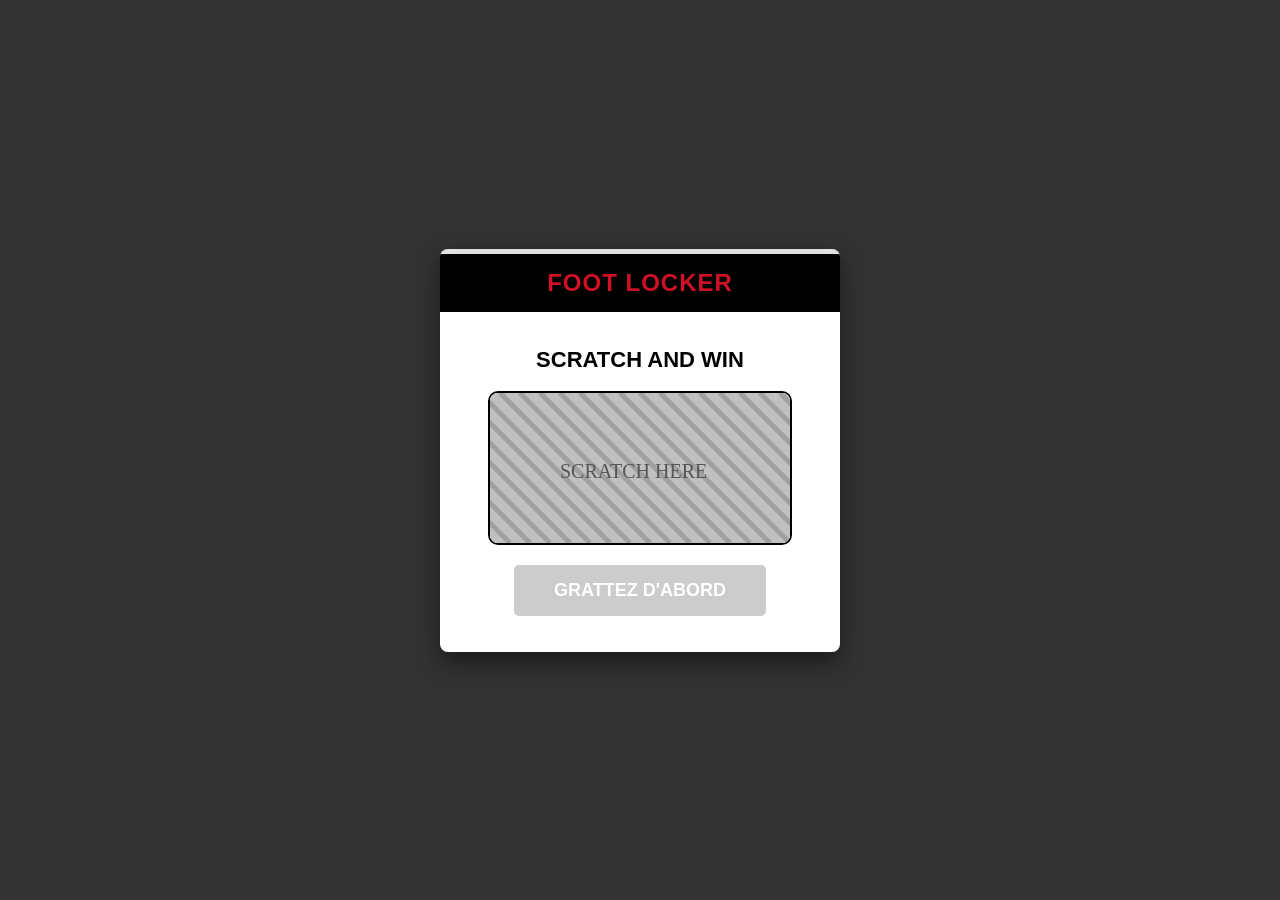
==== index.html @ 30da733b "Add files via upload" ====
<!DOCTYPE html>
<html lang="fr">
<head>
    <meta charset="UTF-8">
    <meta name="viewport" content="width=device-width, initial-scale=1.0">
    <title>FootLocker - Scratch & Win</title>
    <link rel="stylesheet" href="style.css">
</head>
<body>

    <div class="app-container">
        <div class="header">
            <div class="logo-strip"></div>
            <div class="logo-text">FOOT LOCKER</div>
        </div>

        <div class="card-body">
            
            <div id="screen-game" class="screen active">
                <h2>SCRATCH AND WIN</h2>
                
                <div class="scratch-container">
                    <div id="result-text" class="hidden-message">???</div>
                    <canvas id="scratch-canvas" width="300" height="150"></canvas>
                </div>

                <button id="btn-check-result" class="btn-red" disabled>VOIR LE RÉSULTAT</button>
            </div>

            <div id="screen-win" class="screen hidden">
                <h2>CONGRATS</h2>
                <div class="reward-box">
                    <h3>IMMEDIATE<br>DISCOUNT</h3>
                    <div class="discount-badge">-20%</div>
                </div>
                <button id="btn-claim" class="btn-red">CLAIM</button>
            </div>

            <div id="screen-lose" class="screen hidden">
                <h2>NO LUCK..</h2>
                <div class="reward-box gray-box">
                    <h3>NO<br>REWARDS</h3>
                </div>
                <button id="btn-retry" class="btn-red">PLAY AGAIN</button>
            </div>

            <div id="screen-form" class="screen hidden">
                <h2>CONGRATS</h2>
                <form id="win-form">
                    <input type="text" placeholder="First name :" required>
                    <input type="text" placeholder="Name :" required>
                    <input type="email" placeholder="Mail :" required>
                    <input type="tel" placeholder="Tel :" required>
                    <button type="submit" class="btn-red">CLAIM REWARD</button>
                </form>
            </div>

        </div>
    </div>

    <script src="script.js"></script>
</body>
</html>
---- style.css ----
:root {
    --fl-red: #CE1126;
    --fl-black: #000000;
    --fl-white: #FFFFFF;
    --fl-gray: #E0E0E0;
    --fl-dark-gray: #333333;
}

body {
    margin: 0;
    padding: 0;
    font-family: 'Arial Black', 'Impact', sans-serif; /* Police grasse style sport */
    background-color: var(--fl-dark-gray);
    display: flex;
    justify-content: center;
    align-items: center;
    height: 100vh;
}

/* --- CARTE PRINCIPALE --- */
.app-container {
    background-color: var(--fl-white);
    width: 100%;
    max-width: 400px; /* Taille mobile/desktop compacte */
    border-radius: 8px;
    overflow: hidden;
    box-shadow: 0 10px 25px rgba(0,0,0,0.5);
    text-align: center;
}

/* --- HEADER --- */
.header {
    background-color: var(--fl-black);
    padding: 15px 0;
    border-top: 5px solid var(--fl-gray); /* Petite déco style boite à chaussures */
    position: relative;
}

.logo-text {
    color: var(--fl-red);
    font-size: 24px;
    letter-spacing: 1px;
    text-transform: uppercase;
    font-weight: 900;
}

/* --- BODY --- */
.card-body {
    padding: 20px;
    min-height: 300px; /* Hauteur fixe pour éviter que ça saute */
    display: flex;
    flex-direction: column;
    justify-content: center;
}

h2 {
    margin-top: 0;
    text-transform: uppercase;
    font-size: 22px;
}

h3 {
    margin: 0;
    font-size: 20px;
}

/* --- ZONE DE GRATTAGE --- */
.scratch-container {
    position: relative;
    width: 300px;
    height: 150px;
    margin: 0 auto 20px auto;
    border: 2px solid var(--fl-black);
    border-radius: 10px;
    overflow: hidden;
}

.hidden-message {
    position: absolute;
    width: 100%;
    height: 100%;
    display: flex;
    justify-content: center;
    align-items: center;
    background-color: #f0f0f0;
    font-size: 24px;
    color: var(--fl-black);
    z-index: 1; /* Derrière le canvas */
}

canvas {
    position: relative;
    z-index: 2; /* Devant le message */
    cursor: crosshair;
}

/* --- ZONES DE RESULTATS --- */
.reward-box {
    background-color: var(--fl-gray);
    width: 300px;
    height: 150px;
    margin: 0 auto 20px auto;
    border-radius: 10px;
    border: 2px solid var(--fl-black);
    display: flex;
    flex-direction: column;
    justify-content: center;
    align-items: center;
}

.discount-badge {
    background: var(--fl-red);
    color: white;
    padding: 5px 10px;
    border-radius: 4px;
    margin-top: 10px;
    font-size: 18px;
    transform: rotate(-5deg);
}

.gray-box {
    background-color: #ccc;
    color: #666;
}

/* --- FORMULAIRE --- */
form {
    display: flex;
    flex-direction: column;
    gap: 10px;
}

input {
    padding: 12px;
    border: 1px solid #ccc;
    border-radius: 5px;
    background-color: #f2f2f2;
    font-family: Arial, sans-serif; /* Police normale pour inputs */
}

/* --- BOUTONS --- */
.btn-red {
    background-color: var(--fl-red);
    color: var(--fl-white);
    border: none;
    padding: 15px 40px;
    font-size: 18px;
    font-weight: bold;
    text-transform: uppercase;
    border-radius: 5px;
    cursor: pointer;
    transition: background 0.3s;
}

.btn-red:hover {
    background-color: #a80015;
}

.btn-red:disabled {
    background-color: #ccc;
    cursor: not-allowed;
}

/* --- UTILITAIRES --- */
.hidden {
    display: none !important;
}

.active {
    display: block;
    animation: fadeIn 0.5s;
}

@keyframes fadeIn {
    from { opacity: 0; }
    to { opacity: 1; }
}
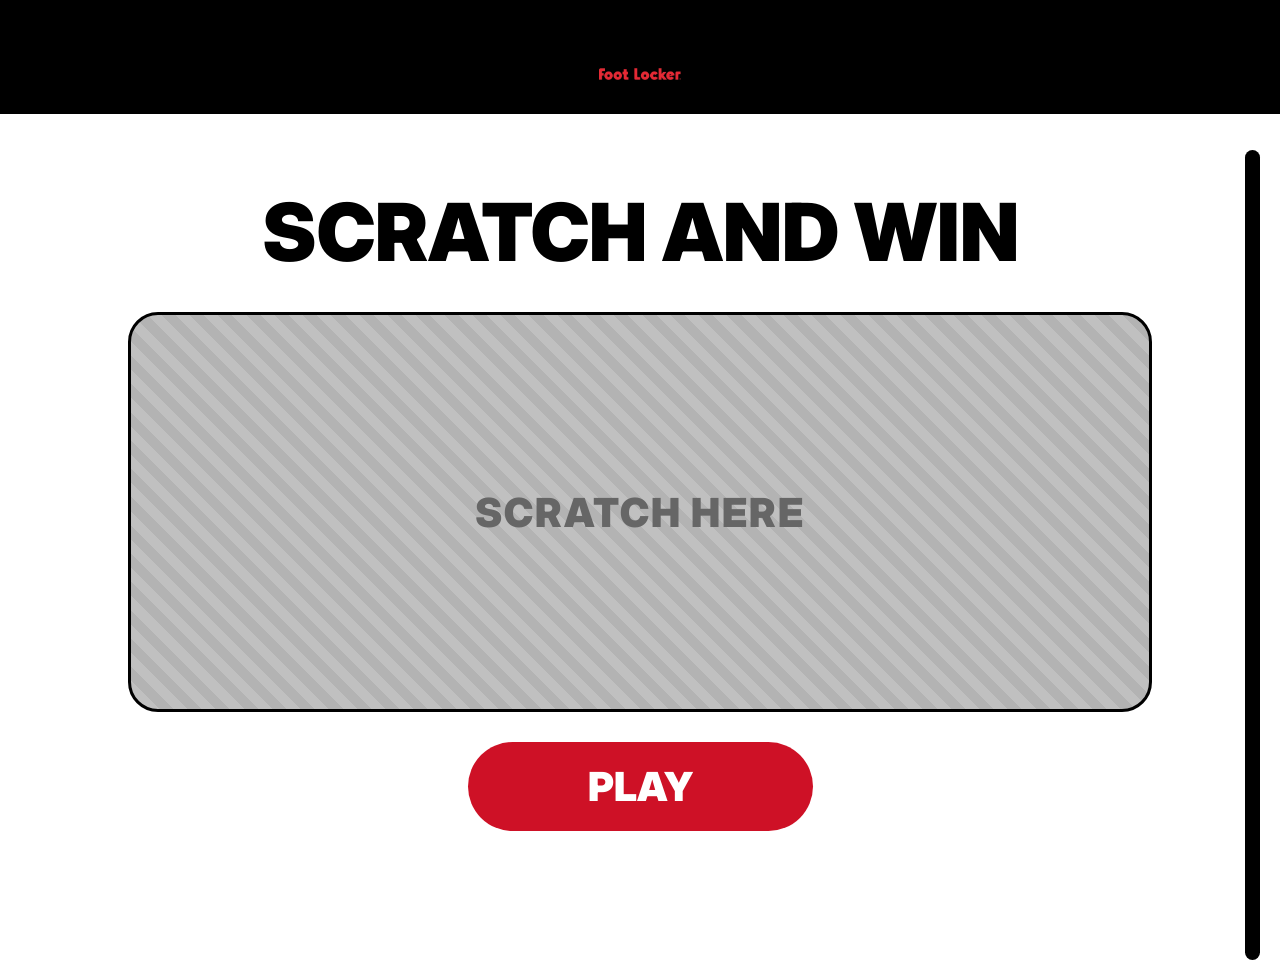
==== commit a20afec1: "chore: initial commit" ====
--- a/index.html
+++ b/index.html
@@ -1,63 +1,27 @@
 <!DOCTYPE html>
 <html lang="fr">
-<head>
-    <meta charset="UTF-8">
-    <meta name="viewport" content="width=device-width, initial-scale=1.0">
-    <title>FootLocker - Scratch & Win</title>
-    <link rel="stylesheet" href="style.css">
-</head>
-<body>
+  <head>
+    <meta charset="UTF-8" />
+    <title>Foot Locker - Scratch and Win</title>
+    <link rel="stylesheet" href="css/style.css" />
+  </head>
+  <body>
+    <div class="app-container">
+      <header class="header">
+        <img src="images/logo.png" alt="Foot Locker" class="logo-img" />
+      </header>
 
-    <div class="app-container">
-        <div class="header">
-            <div class="logo-strip"></div>
-            <div class="logo-text">FOOT LOCKER</div>
+      <div class="card-body">
+        <h2>SCRATCH AND WIN</h2>
+
+        <div class="scratch-frame">
+          <div class="scratch-text">SCRATCH HERE</div>
         </div>
 
-        <div class="card-body">
-            
-            <div id="screen-game" class="screen active">
-                <h2>SCRATCH AND WIN</h2>
-                
-                <div class="scratch-container">
-                    <div id="result-text" class="hidden-message">???</div>
-                    <canvas id="scratch-canvas" width="300" height="150"></canvas>
-                </div>
-
-                <button id="btn-check-result" class="btn-red" disabled>VOIR LE RÉSULTAT</button>
-            </div>
-
-            <div id="screen-win" class="screen hidden">
-                <h2>CONGRATS</h2>
-                <div class="reward-box">
-                    <h3>IMMEDIATE<br>DISCOUNT</h3>
-                    <div class="discount-badge">-20%</div>
-                </div>
-                <button id="btn-claim" class="btn-red">CLAIM</button>
-            </div>
-
-            <div id="screen-lose" class="screen hidden">
-                <h2>NO LUCK..</h2>
-                <div class="reward-box gray-box">
-                    <h3>NO<br>REWARDS</h3>
-                </div>
-                <button id="btn-retry" class="btn-red">PLAY AGAIN</button>
-            </div>
-
-            <div id="screen-form" class="screen hidden">
-                <h2>CONGRATS</h2>
-                <form id="win-form">
-                    <input type="text" placeholder="First name :" required>
-                    <input type="text" placeholder="Name :" required>
-                    <input type="email" placeholder="Mail :" required>
-                    <input type="tel" placeholder="Tel :" required>
-                    <button type="submit" class="btn-red">CLAIM REWARD</button>
-                </form>
-            </div>
-
-        </div>
+        <a href="page2.html" class="btn-start" style="padding: 20px 120px"
+          >PLAY</a
+        >
+      </div>
     </div>
-
-    <script src="script.js"></script>
-</body>
-</html>+  </body>
+</html>
--- a/css/style.css
+++ b/css/style.css
@@ -0,0 +1,225 @@
+/* Police = Inter */
+@import url("https://fonts.googleapis.com/css2?family=Inter:wght@400;700;900&display=swap");
+
+:root {
+  --fl-red: #ce1126;
+  --fl-black: #000000;
+  --fl-white: #ffffff;
+  --fl-gray-input: #f2f2f2;
+  --fl-gray-frame: #d9d9d9; /* Gris du bloc formulaire */
+}
+
+/* page en ful width */
+* {
+  box-sizing: border-box;
+  margin: 0;
+  padding: 0;
+}
+
+body {
+  font-family: "Inter", sans-serif;
+  background-color: var(--fl-white);
+  width: 100%;
+  min-height: 100vh;
+}
+
+.app-container {
+  width: 100%;
+  min-height: 100vh;
+  display: flex;
+  flex-direction: column;
+}
+
+/* Barre de slide à droite */
+.app-container::after {
+  content: "";
+  position: absolute;
+  top: 150px;
+  right: 20px;
+  width: 15px;
+  height: 90%;
+  background: var(--fl-black);
+  border-radius: 10px;
+}
+
+/* Design et formes des "bloc" */
+.header {
+  background-color: var(--fl-black);
+  padding: 30px;
+  text-align: center;
+  width: 100%;
+}
+
+.logo-img {
+  height: 50px;
+}
+
+.card-body {
+  flex: 1;
+  padding: 4rem 0;
+  text-align: center;
+  display: flex;
+  flex-direction: column;
+  align-items: center;
+  justify-content: center;
+}
+
+h2 {
+  font-weight: 900;
+  font-size: clamp(2.5rem, 8vw, 5rem);
+  margin-bottom: 2rem;
+  color: var(--fl-black);
+  text-transform: uppercase;
+}
+
+/* Bloc Formulaire ( 80% de large ) */
+.form-frame {
+  background-color: var(--fl-gray-frame);
+  border: 3px solid var(--fl-black);
+  border-radius: 30px;
+  padding: 50px;
+  width: 80%;
+  max-width: 1100px;
+  margin-bottom: 30px;
+  display: flex;
+  flex-direction: column;
+  align-items: center;
+  justify-content: center;
+  min-height: 400px;
+}
+
+.form-container {
+  display: flex;
+  flex-direction: column;
+  gap: 20px;
+  width: 100%;
+}
+
+input {
+  width: 100%;
+  padding: 22px;
+  background-color: var(--fl-gray-input);
+  border: none;
+  border-radius: 15px;
+  font-size: 1.2rem;
+  font-family: "Inter", sans-serif;
+}
+
+/* Bouton ( Claim / Play ) */
+.btn-claim {
+  background-color: var(--fl-red);
+  color: white;
+  padding: 20px 100px;
+  font-size: 2.5rem;
+  font-weight: 900;
+  border: none;
+  border-radius: 100px;
+  cursor: pointer;
+  text-transform: uppercase;
+  text-decoration: none;
+  display: inline-block;
+  transition: transform 0.1s;
+}
+
+.btn-claim:active {
+  transform: scale(0.95);
+}
+
+/* Bloc Récompense */
+.reward-frame {
+  background-color: var(--fl-gray-frame);
+  border: 3px solid var(--fl-black);
+  border-radius: 30px;
+  padding: 50px;
+  width: 80%;
+  max-width: 1100px;
+  margin-bottom: 30px;
+  display: flex;
+  flex-direction: column;
+  align-items: center;
+  justify-content: center;
+  min-height: 400px; /* Aligné sur la hauteur des autres cadres */
+}
+
+.reward-title {
+  font-size: 2.5rem;
+  font-weight: 900;
+  letter-spacing: 2px;
+  margin-bottom: 60px; 
+  color: var(--fl-black);
+  text-transform: uppercase;
+  line-height: 1.2;
+}
+
+.reward-badge {
+  background: var(--fl-red);
+  color: white;
+  padding: 20px 50px;
+  font-size: clamp(4rem, 10vw, 6rem);
+  font-weight: 900;
+  transform: rotate(-3deg);
+  border-radius: 5px;
+}
+
+/* Page d'Accueil */
+.btn-start {
+  background-color: var(--fl-red);
+  color: white;
+  padding: 25px 80px;
+  font-size: 2.5rem;
+  font-weight: 900;
+  border: none;
+  border-radius: 100px;
+  cursor: pointer;
+  text-transform: uppercase;
+  text-decoration: none;
+  display: inline-block;
+  transition: transform 0.1s;
+}
+
+.btn-start:active {
+  transform: scale(0.95);
+}
+
+/* Le "Scratch" */
+.scratch-frame {
+  background-color: #c0c0c0;
+  background-image: repeating-linear-gradient(
+    45deg,
+    #b3b3b3,
+    #b3b3b3 10px,
+    #c0c0c0 10px,
+    #c0c0c0 20px
+  );
+  border: 3px solid var(--fl-black);
+  border-radius: 30px;
+  width: 80%;
+  max-width: 1100px;
+  min-height: 400px;
+  margin-bottom: 30px;
+  display: flex;
+  justify-content: center;
+  align-items: center;
+}
+
+.scratch-text {
+  font-size: 2.5rem; 
+  font-weight: 900;
+  color: #666;
+  text-transform: uppercase;
+  letter-spacing: 2px;
+}
+
+.btn-play {
+  background-color: #ccc;
+  color: #888;
+  padding: 20px 100px;
+  font-size: 2.5rem;
+  font-weight: 900;
+  border: none;
+  border-radius: 100px;
+  cursor: default;
+  text-transform: uppercase;
+  text-decoration: none;
+  display: inline-block;
+}
